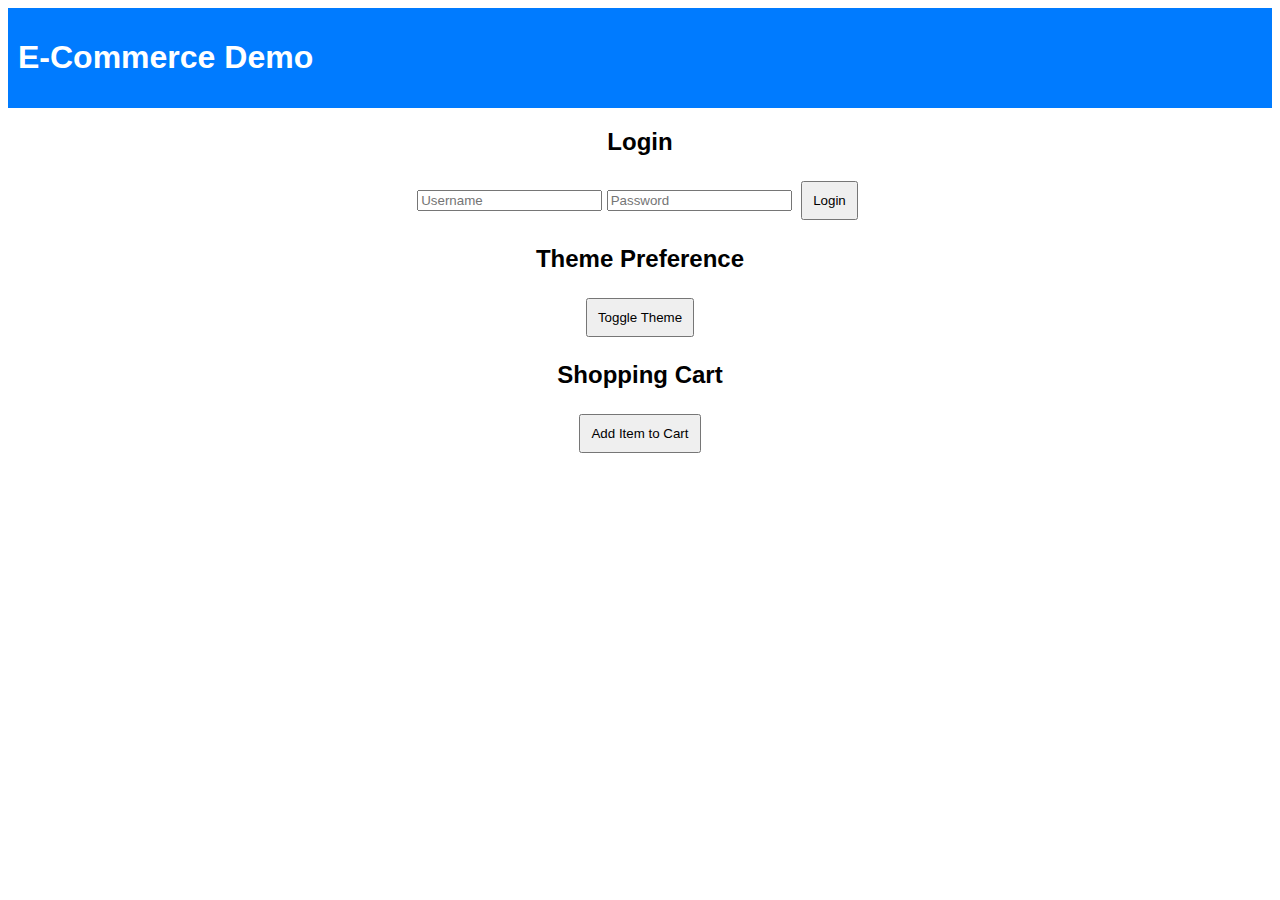
==== index.html @ 831be057 "Implemented user authentication with cookies" ====
<!DOCTYPE html>
<html lang="en">
<head>
    <meta charset="UTF-8">
    <meta name="viewport" content="width=device-width, initial-scale=1.0">
    <title>E-Commerce Demo</title>
    <link rel="stylesheet" href="style.css">
</head>
<body>
    <header>
        <h1>E-Commerce Demo</h1>
        <button id="logoutBtn">Logout</button>
    </header>

    <section id="login-section">
        <h2>Login</h2>
        <form id="loginForm">
            <input type="text" id="username" placeholder="Username" required>
            <input type="password" id="password" placeholder="Password" required>
            <button type="submit">Login</button>
        </form>
    </section>

    <section id="theme-section">
        <h2>Theme Preference</h2>
        <button id="themeToggle">Toggle Theme</button>
    </section>

    <section id="cart-section">
        <h2>Shopping Cart</h2>
        <button id="addToCart">Add Item to Cart</button>
        <ul id="cartItems"></ul>
    </section>

    <script src="utils.js"></script>
    <script src="script.js"></script>
</body>
</html>
---- style.css ----
body {
    font-family: Arial, sans-serif;
    text-align: center;
    transition: background 0.3s, color 0.3s;
}

.dark-mode {
    background: #222;
    color: white;
}

header {
    display: flex;
    justify-content: space-between;
    padding: 10px;
    background: #007bff;
    color: white;
}

button {
    padding: 10px;
    margin: 5px;
    cursor: pointer;
}
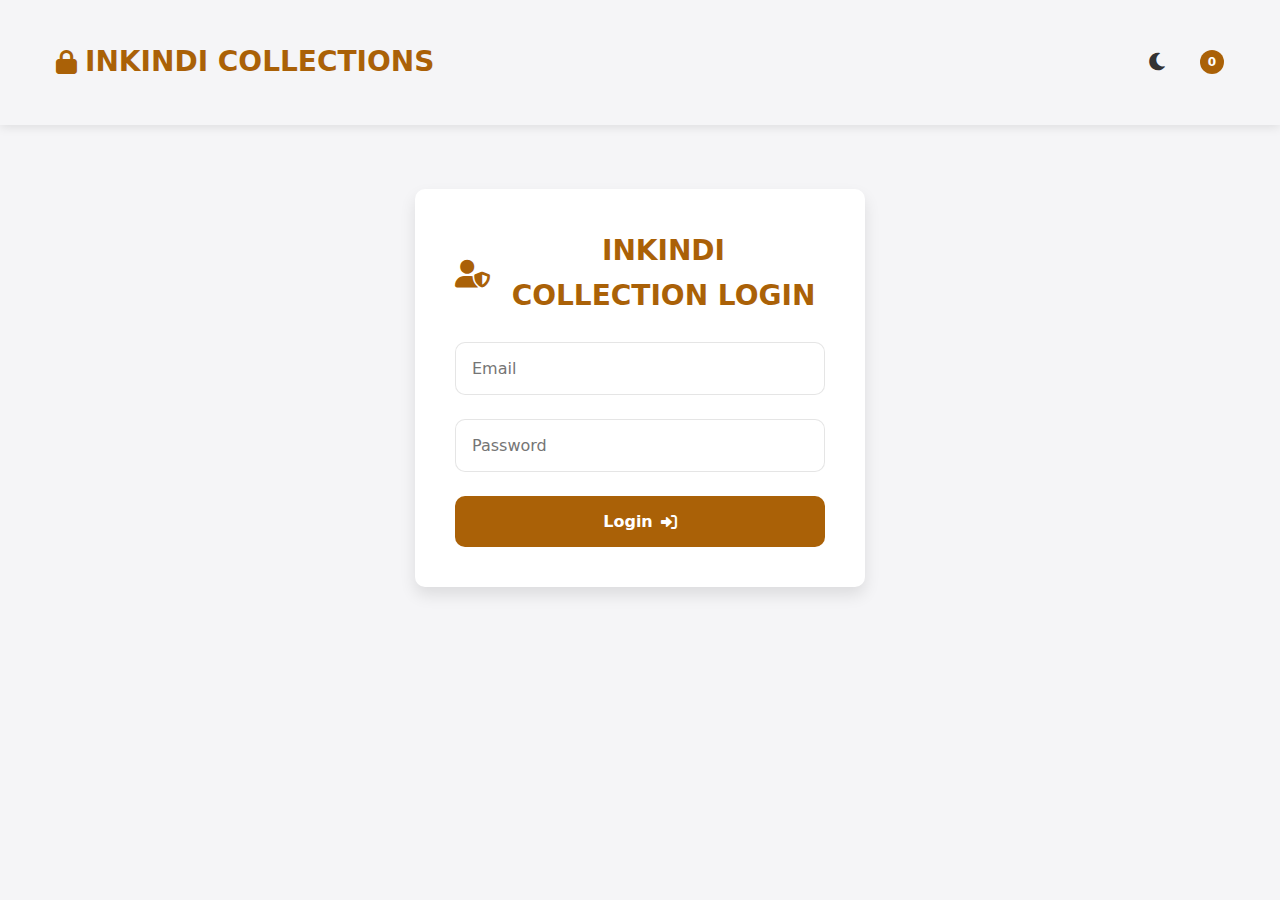
==== commit 3c046cb2: "Completed integration of authentication, theme, cart, and security." ====
--- a/index.html
+++ b/index.html
@@ -3,36 +3,126 @@
 <head>
     <meta charset="UTF-8">
     <meta name="viewport" content="width=device-width, initial-scale=1.0">
-    <title>E-Commerce Demo</title>
-    <link rel="stylesheet" href="style.css">
+    <title>INKINDI Collections</title>
+    <link rel="stylesheet" href="https://cdnjs.cloudflare.com/ajax/libs/font-awesome/6.0.0/css/all.min.css">
+    <link rel="stylesheet" href="styles.css">
 </head>
 <body>
-    <header>
-        <h1>E-Commerce Demo</h1>
-        <button id="logoutBtn">Logout</button>
+    <header class="header">
+        <div class="container">
+            <nav class="nav-bar">
+                <div class="brand">
+                    <i class="fas fa-lock"></i> INKINDI COLLECTIONS
+                </div>
+                <div class="controls">
+                    <button class="theme-toggle" id="themeToggle">
+                        <i class="fas fa-moon"></i>
+                    </button>
+                    <span class="cart-counter" id="cartCounter">0</span>
+                    <button class="logout-btn" id="logoutBtn" style="display: none;">
+                        Logout <i class="fas fa-sign-out-alt"></i>
+                    </button>
+                </div>
+            </nav>
+        </div>
     </header>
 
-    <section id="login-section">
-        <h2>Login</h2>
-        <form id="loginForm">
-            <input type="text" id="username" placeholder="Username" required>
-            <input type="password" id="password" placeholder="Password" required>
-            <button type="submit">Login</button>
-        </form>
-    </section>
+    <main class="container">
+        <!-- Authentication Section -->
+        <section class="auth-card" id="authSection">
+            <h2><i class="fas fa-user-shield"></i> INKINDI COLLECTION LOGIN</h2>
+            <form id="loginForm">
+                <input type="hidden" id="csrfToken" name="csrfToken">
+                <div class="form-group">
+                    <input type="email" id="email" placeholder="Email" required>
+                </div>
+                <div class="form-group">
+                    <input type="password" id="password" placeholder="Password" required>
+                </div>
+                <button type="submit">Login <i class="fas fa-sign-in-alt"></i></button>
+            </form>
+        </section>
 
-    <section id="theme-section">
-        <h2>Theme Preference</h2>
-        <button id="themeToggle">Toggle Theme</button>
-    </section>
+        <!-- Products Section -->
+        <section class="products-section" id="productsSection" style="display: none;">
+            <div class="products-grid">
+                <!-- Premium Denim Jacket -->
+                <article class="product-card">
+                    <img src="https://encrypted-tbn0.gstatic.com/images?q=tbn:ANd9GcTixQgb6zcupbEuru8B5PwjKbJ3gh8fjAATfQ&s" class="product-image" alt="Premium Denim Jacket">
+                    <div class="product-info">
+                        <h3 class="product-title">Premium Denim Jacket</h3>
+                        <p class="product-price">$19</p>
+                        <div class="product-controls">
+                            <select class="size-select">
+                                <option value="">Size</option>
+                                <option value="S">S</option>
+                                <option value="M">M</option>
+                                <option value="L">L</option>
+                            </select>
+                            <input type="number" class="quantity-input" min="1" value="1">
+                        </div>
+                        <button class="add-to-cart">
+                            <i class="fas fa-shopping-bag"></i>
+                            Add to Cart
+                        </button>
+                    </div>
+                </article>
 
-    <section id="cart-section">
-        <h2>Shopping Cart</h2>
-        <button id="addToCart">Add Item to Cart</button>
-        <ul id="cartItems"></ul>
-    </section>
+                <!-- Cashmere Sweater -->
+                <article class="product-card">
+                    <img src="https://encrypted-tbn0.gstatic.com/images?q=tbn:ANd9GcQc2IPyEpURHln-O7_JF8wjnkHKROEVkNT6oQ&s" class="product-image" alt="Cashmere Sweater">
+                    <div class="product-info">
+                        <h3 class="product-title">Cashmere Sweater</h3>
+                        <p class="product-price">$29</p>
+                        <div class="product-controls">
+                            <select class="size-select">
+                                <option value="">Size</option>
+                                <option value="S">S</option>
+                                <option value="M">M</option>
+                                <option value="L">L</option>
+                            </select>
+                            <input type="number" class="quantity-input" min="1" value="1">
+                        </div>
+                        <button class="add-to-cart">
+                            <i class="fas fa-shopping-bag"></i>
+                            Add to Cart
+                        </button>
+                    </div>
+                </article>
+            </div>
 
-    <script src="utils.js"></script>
-    <script src="script.js"></script>
+            <!-- Order History -->
+            <section class="order-history">
+                <h2><i class="fas fa-clock"></i> Order History</h2>
+                <div class="table-container">
+                    <table class="order-table">
+                        <thead>
+                            <tr>
+                                <th>Date / Time</th>
+                                <th>Product</th>
+                                <th>Size</th>
+                                <th>Qty</th>
+                                <th>Total</th>
+                            </tr>
+                        </thead>
+                        <tbody id="orderTable">
+                            <!-- Orders will be populated here -->
+                        </tbody>
+                    </table>
+                </div>
+            </section>
+        </section>
+
+        <!-- Cart Section -->
+        <section class="cart-section" id="cartSection" style="display: none;">
+            <h2><i class="fas fa-shopping-cart"></i> Your Cart</h2>
+            <div id="cartItems"></div>
+        </section>
+    </main>
+
+    <div class="notification" id="notification"></div>
+
+    <script src="https://cdnjs.cloudflare.com/ajax/libs/crypto-js/4.1.1/crypto-js.min.js"></script>
+    <script src="app.js"></script>
 </body>
-</html>
+</html>--- a/styles.css
+++ b/styles.css
@@ -0,0 +1,454 @@
+:root {
+    --primary: #3a4750;
+    --secondary: #aa6107;
+    --accent: #2196F3;
+    --text: #333333;
+    --bg: #f5f5f7;
+    --card-bg: #ffffff;
+    --error: #e74c3c;
+    --success: #2ecc71;
+    --border-radius: 10px;
+    --box-shadow: 0 8px 16px rgba(0, 0, 0, 0.1);
+    --transition: all 0.3s ease;
+}
+
+.dark-theme {
+    --primary: #e4e6eb;
+    --secondary: #a35c05;
+    --text: #f8f9fa;
+    --bg: #121212;
+    --card-bg: #1e1e1e;
+    --box-shadow: 0 8px 16px rgba(0, 0, 0, 0.4);
+}
+
+* {
+    margin: 0;
+    padding: 0;
+    box-sizing: border-box;
+    font-family: 'Segoe UI', system-ui, -apple-system, sans-serif;
+}
+
+body {
+    background: var(--bg);
+    color: var(--text);
+    transition: var(--transition);
+    line-height: 1.6;
+    min-height: 100vh;
+}
+
+.container {
+    width: 100%;
+    max-width: 1200px;
+    margin: 0 auto;
+    padding: 1rem;
+}
+
+/* Header & Navigation */
+.header {
+    position: sticky;
+    top: 0;
+    z-index: 100;
+    background: var(--bg);
+    box-shadow: 0 2px 10px rgba(0, 0, 0, 0.1);
+    padding: 0.5rem 0;
+}
+
+.nav-bar {
+    display: flex;
+    justify-content: space-between;
+    align-items: center;
+    padding: 1rem 0;
+}
+
+.brand {
+    font-size: 1.75rem;
+    font-weight: 700;
+    color: var(--secondary);
+    display: flex;
+    align-items: center;
+    gap: 0.5rem;
+}
+
+.brand i {
+    font-size: 1.5rem;
+    color: var(--secondary);
+}
+
+.controls {
+    display: flex;
+    align-items: center;
+    gap: 1.5rem;
+}
+
+.theme-toggle {
+    background: none;
+    border: none;
+    font-size: 1.25rem;
+    color: var(--text);
+    cursor: pointer;
+    padding: 0.5rem;
+}
+
+.cart-counter {
+    display: inline-flex;
+    align-items: center;
+    justify-content: center;
+    width: 24px;
+    height: 24px;
+    background-color: var(--secondary);
+    color: white;
+    border-radius: 50%;
+    font-size: 0.75rem;
+    font-weight: bold;
+}
+
+.logout-btn {
+    display: flex;
+    align-items: center;
+    gap: 0.5rem;
+    background-color: var(--primary);
+    color: white;
+    border: none;
+    border-radius: var(--border-radius);
+    padding: 0.5rem 1rem;
+    font-size: 0.9rem;
+    cursor: pointer;
+    transition: var(--transition);
+}
+
+.logout-btn:hover {
+    opacity: 0.9;
+    transform: translateY(-2px);
+}
+
+/* Authentication */
+.auth-card {
+    background: var(--card-bg);
+    padding: 2.5rem;
+    border-radius: var(--border-radius);
+    max-width: 450px;
+    margin: 3rem auto;
+    box-shadow: var(--box-shadow);
+    transition: var(--transition);
+}
+
+.auth-card h2 {
+    color: var(--secondary);
+    margin-bottom: 1.5rem;
+    text-align: center;
+    font-size: 1.75rem;
+    display: flex;
+    align-items: center;
+    justify-content: center;
+    gap: 0.75rem;
+}
+
+.form-group {
+    margin-bottom: 1.5rem;
+}
+
+.form-group input {
+    width: 100%;
+    padding: 1rem;
+    border: 1px solid rgba(0, 0, 0, 0.1);
+    border-radius: var(--border-radius);
+    font-size: 1rem;
+    transition: var(--transition);
+    background-color: var(--card-bg);
+    color: var(--text);
+}
+
+.form-group input:focus {
+    outline: none;
+    border-color: var(--secondary);
+    box-shadow: 0 0 0 2px rgba(247, 148, 29, 0.2);
+}
+
+.auth-card button {
+    width: 100%;
+    background: var(--secondary);
+    color: white;
+    border: none;
+    padding: 1rem;
+    border-radius: var(--border-radius);
+    font-size: 1rem;
+    font-weight: 600;
+    cursor: pointer;
+    transition: var(--transition);
+    display: flex;
+    align-items: center;
+    justify-content: center;
+    gap: 0.5rem;
+}
+
+.auth-card button:hover {
+    transform: translateY(-3px);
+    box-shadow: 0 4px 8px rgba(0, 0, 0, 0.2);
+}
+
+/* Products */
+.products-section {
+    margin-top: 2rem;
+}
+
+.products-grid {
+    display: grid;
+    grid-template-columns: repeat(auto-fill, minmax(280px, 1fr));
+    gap: 2rem;
+    margin-bottom: 3rem;
+}
+
+.product-card {
+    background: var(--card-bg);
+    border-radius: var(--border-radius);
+    overflow: hidden;
+    box-shadow: var(--box-shadow);
+    transition: var(--transition);
+    height: 100%;
+    display: flex;
+    flex-direction: column;
+}
+
+.product-card:hover {
+    transform: translateY(-5px);
+    box-shadow: 0 12px 24px rgba(0, 0, 0, 0.15);
+}
+
+.product-image {
+    width: 100%;
+    height: 220px;
+    object-fit: cover;
+    border-bottom: 1px solid rgba(0, 0, 0, 0.05);
+}
+
+.product-info {
+    padding: 1.5rem;
+    display: flex;
+    flex-direction: column;
+    flex-grow: 1;
+}
+
+.product-title {
+    font-size: 1.25rem;
+    margin-bottom: 0.5rem;
+    color: var(--text);
+}
+
+.product-price {
+    font-size: 1.5rem;
+    font-weight: 700;
+    color: var(--secondary);
+    margin-bottom: 1.25rem;
+}
+
+.product-controls {
+    display: flex;
+    gap: 1rem;
+    margin-bottom: 1.5rem;
+}
+
+.size-select, .quantity-input {
+    flex: 1;
+    padding: 0.75rem;
+    border: 1px solid rgba(0, 0, 0, 0.1);
+    border-radius: var(--border-radius);
+    font-size: 0.9rem;
+    background-color: var(--card-bg);
+    color: var(--text);
+}
+
+.size-select:focus, .quantity-input:focus {
+    outline: none;
+    border-color: var(--secondary);
+}
+
+.add-to-cart {
+    display: flex;
+    align-items: center;
+    justify-content: center;
+    gap: 0.5rem;
+    width: 100%;
+    background-color: var(--secondary);
+    color: white;
+    padding: 0.9rem;
+    border: none;
+    border-radius: var(--border-radius);
+    font-size: 1rem;
+    font-weight: 600;
+    cursor: pointer;
+    transition: var(--transition);
+    margin-top: auto;
+}
+
+.add-to-cart:hover {
+    transform: translateY(-2px);
+    opacity: 0.9;
+}
+
+/* Order History */
+.order-history {
+    margin-top: 3rem;
+    background: var(--card-bg);
+    border-radius: var(--border-radius);
+    padding: 1.5rem;
+    box-shadow: var(--box-shadow);
+}
+
+.order-history h2 {
+    color: var(--secondary);
+    margin-bottom: 1.5rem;
+    display: flex;
+    align-items: center;
+    gap: 0.5rem;
+    font-size: 1.5rem;
+}
+
+.table-container {
+    overflow-x: auto;
+}
+
+.order-table {
+    width: 100%;
+    border-collapse: collapse;
+    margin-top: 1rem;
+    min-width: 600px;
+}
+
+.order-table th {
+    text-align: left;
+    padding: 1rem;
+    font-weight: 600;
+    background-color: rgba(0, 0, 0, 0.05);
+    color: var(--text);
+}
+
+.order-table td {
+    padding: 1rem;
+    border-bottom: 1px solid rgba(0, 0, 0, 0.05);
+}
+
+.order-table tr:last-child td {
+    border-bottom: none;
+}
+
+/* Cart Section */
+.cart-section {
+    background: var(--card-bg);
+    border-radius: var(--border-radius);
+    padding: 1.5rem;
+    box-shadow: var(--box-shadow);
+    margin-top: 2rem;
+}
+
+.cart-section h2 {
+    color: var(--secondary);
+    margin-bottom: 1.5rem;
+    display: flex;
+    align-items: center;
+    gap: 0.5rem;
+    font-size: 1.5rem;
+}
+
+.cart-item {
+    display: grid;
+    grid-template-columns: 2fr 1fr 1fr 1fr;
+    gap: 1rem;
+    padding: 1rem 0;
+    border-bottom: 1px solid rgba(0, 0, 0, 0.05);
+}
+
+.cart-item:last-child {
+    border-bottom: none;
+}
+
+/* Notification */
+.notification {
+    position: fixed;
+    bottom: 2rem;
+    right: 2rem;
+    padding: 1rem 2rem;
+    border-radius: var(--border-radius);
+    background: var(--secondary);
+    color: white;
+    display: none;
+    box-shadow: var(--box-shadow);
+    z-index: 1000;
+    animation: fadeIn 0.3s ease;
+}
+
+@keyframes fadeIn {
+    0% { opacity: 0; transform: translateY(20px); }
+    100% { opacity: 1; transform: translateY(0); }
+}
+
+/* Responsive Design */
+@media (max-width: 992px) {
+    .products-grid {
+        grid-template-columns: repeat(auto-fill, minmax(240px, 1fr));
+        gap: 1.5rem;
+    }
+}
+
+@media (max-width: 768px) {
+    .container {
+        padding: 1rem;
+    }
+    
+    .auth-card {
+        padding: 2rem;
+        margin: 2rem auto;
+    }
+    
+    .products-grid {
+        grid-template-columns: repeat(auto-fill, minmax(200px, 1fr));
+        gap: 1.25rem;
+    }
+    
+    .product-image {
+        height: 180px;
+    }
+    
+    .product-info {
+        padding: 1.25rem;
+    }
+    
+    .cart-item {
+        grid-template-columns: 1fr;
+        text-align: center;
+    }
+}
+
+@media (max-width: 576px) {
+    .nav-bar {
+        flex-direction: column;
+        gap: 1rem;
+    }
+    
+    .controls {
+        width: 100%;
+        justify-content: space-between;
+    }
+    
+    .products-grid {
+        grid-template-columns: 1fr;
+    }
+    
+    .auth-card {
+        padding: 1.5rem;
+    }
+    
+    .product-controls {
+        flex-direction: column;
+    }
+    
+    .order-history {
+        padding: 1rem;
+    }
+    
+    .notification {
+        left: 1rem;
+        right: 1rem;
+        bottom: 1rem;
+        text-align: center;
+    }
+}